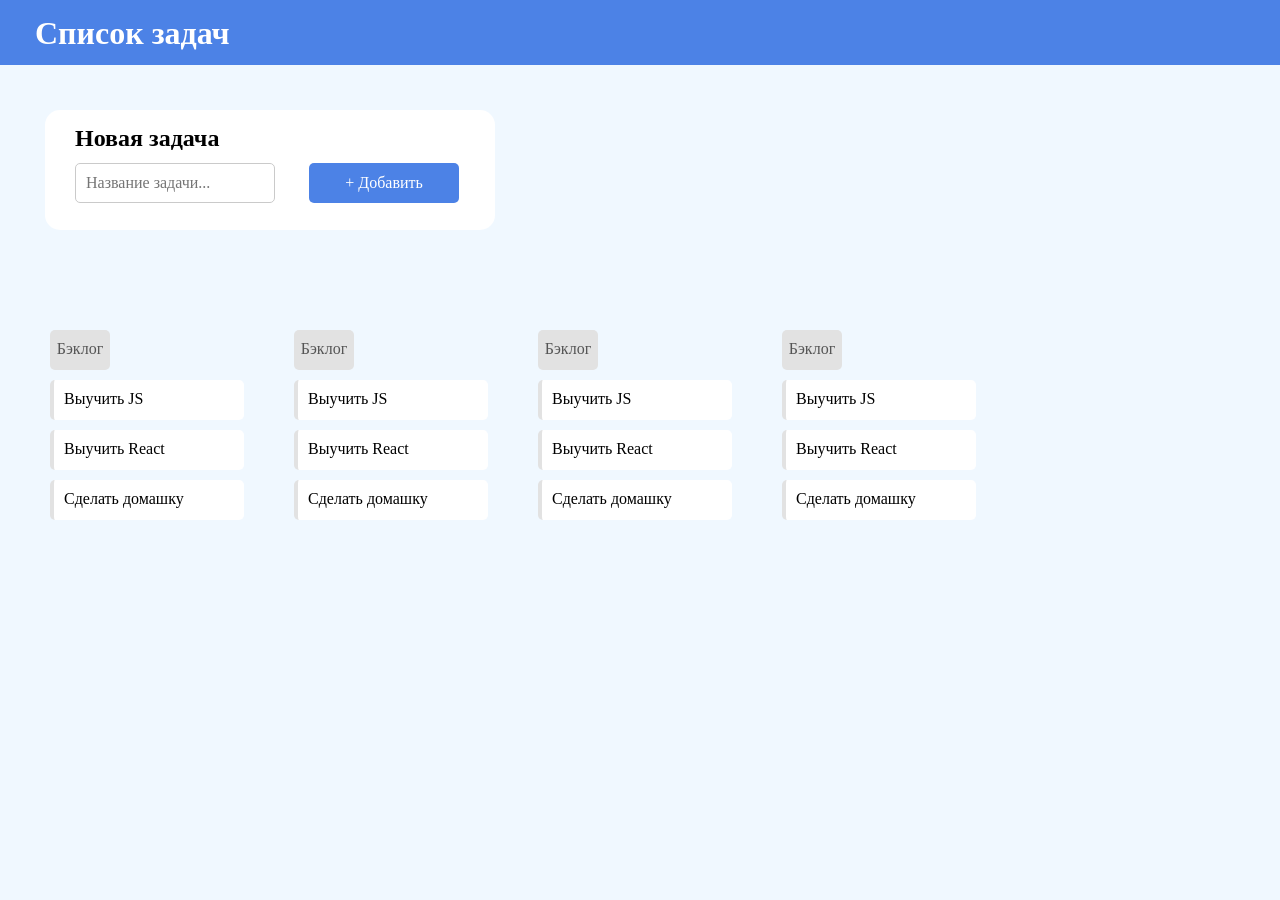
==== Lab2/index.html @ ca16eb76 "create main.js and add all scripts at index.html" ====
<!DOCTYPE html>
<html lang="en">
<head>
    <meta charset="UTF-8">
    <meta http-equiv="X-UA-Compatible" content="IE=edge">
    <meta name="viewport" content="width=device-width, initial-scale=1.0">
    <link rel="stylesheet" href="styles/normolize.css">
    <link rel="stylesheet" href="styles/name_task.css">
    <link rel="stylesheet" href="styles/items_task.css">
    <link rel="stylesheet" href="styles/add_task.css">
    <link rel="stylesheet" href="styles/button_clear.css">
    <title>TodoList</title>
</head>
<body class="board-app ">
    <main class="board-app__main">
        <div class="board-app__inner">
            <section class="add-task">
            </section>
            <section class="task-board">
                <div class="name-tasks list-task"> </div>
            </section>
        </div>
    </main>
    <script src="src/main.js" type="module"></script>
</body>
</html>
---- Lab2/styles/normolize.css ----
/*! normalize.css v8.0.1 | MIT License | github.com/necolas/normalize.css */

/* Document
   ========================================================================== */

/**
 * 1. Correct the line height in all browsers.
 * 2. Prevent adjustments of font size after orientation changes in iOS.
 */

 html {
    line-height: 1.15; /* 1 */
    -webkit-text-size-adjust: 100%; /* 2 */
  }
  
  /* Sections
     ========================================================================== */
  
  /**
   * Remove the margin in all browsers.
   */
  
  body {
    margin: 0;
    background-color: aliceblue;
  }
  
  /**
   * Render the `main` element consistently in IE.
   */
  
  main {
    display: block;
  }
  
  /**
   * Correct the font size and margin on `h1` elements within `section` and
   * `article` contexts in Chrome, Firefox, and Safari.
   */
  
  h1 {
    font-size: 2em;
    height: 50px;
    margin: 0px;
    padding-left: 35px;
    padding-top: 15px;
    color: white;
    background-color: rgb(76, 130, 230);
  }
  
  /* Grouping content
     ========================================================================== */
  
  /**
   * 1. Add the correct box sizing in Firefox.
   * 2. Show the overflow in Edge and IE.
   */
  
  hr {
    box-sizing: content-box; /* 1 */
    height: 0; /* 1 */
    overflow: visible; /* 2 */
  }
  
  /**
   * 1. Correct the inheritance and scaling of font size in all browsers.
   * 2. Correct the odd `em` font sizing in all browsers.
   */
  
  pre {
    font-family: monospace, monospace; /* 1 */
    font-size: 1em; /* 2 */
  }
  
  /* Text-level semantics
     ========================================================================== */
  
  /**
   * Remove the gray background on active links in IE 10.
   */
  
  a {
    background-color: transparent;
  }
  
  /**
   * 1. Remove the bottom border in Chrome 57-
   * 2. Add the correct text decoration in Chrome, Edge, IE, Opera, and Safari.
   */
  
  abbr[title] {
    border-bottom: none; /* 1 */
    text-decoration: underline; /* 2 */
    text-decoration: underline dotted; /* 2 */
  }
  
  /**
   * Add the correct font weight in Chrome, Edge, and Safari.
   */
  
  b,
  strong {
    font-weight: bolder;
  }
  
  /**
   * 1. Correct the inheritance and scaling of font size in all browsers.
   * 2. Correct the odd `em` font sizing in all browsers.
   */
  
  code,
  kbd,
  samp {
    font-family: monospace, monospace; /* 1 */
    font-size: 1em; /* 2 */
  }
  
  /**
   * Add the correct font size in all browsers.
   */
  
  small {
    font-size: 80%;
  }
  
  /**
   * Prevent `sub` and `sup` elements from affecting the line height in
   * all browsers.
   */
  
  sub,
  sup {
    font-size: 75%;
    line-height: 0;
    position: relative;
    vertical-align: baseline;
  }
  
  sub {
    bottom: -0.25em;
  }
  
  sup {
    top: -0.5em;
  }
  
  /* Embedded content
     ========================================================================== */
  
  /**
   * Remove the border on images inside links in IE 10.
   */
  
  img {
    border-style: none;
  }
  
  /* Forms
     ========================================================================== */
  
  /**
   * 1. Change the font styles in all browsers.
   * 2. Remove the margin in Firefox and Safari.
   */
  
  button,
  input,
  optgroup,
  select,
  textarea {
    font-family: inherit; /* 1 */
    font-size: 100%; /* 1 */
    line-height: 1.15; /* 1 */
    margin: 0; /* 2 */
  }
  
  /**
   * Show the overflow in IE.
   * 1. Show the overflow in Edge.
   */
  
  button,
  input { /* 1 */
    overflow: visible;
  }
  
  /**
   * Remove the inheritance of text transform in Edge, Firefox, and IE.
   * 1. Remove the inheritance of text transform in Firefox.
   */
  
  button,
  select { /* 1 */
    text-transform: none;
  }
  
  /**
   * Correct the inability to style clickable types in iOS and Safari.
   */
  
  button,
  [type="button"],
  [type="reset"],
  [type="submit"] {
    appearance: button;
  }
  
  /**
   * Remove the inner border and padding in Firefox.
   */
  
  button::-moz-focus-inner,
  [type="button"]::-moz-focus-inner,
  [type="reset"]::-moz-focus-inner,
  [type="submit"]::-moz-focus-inner {
    border-style: none;
    padding: 0;
  }
  
  /**
   * Restore the focus styles unset by the previous rule.
   */
  
  button:-moz-focusring,
  [type="button"]:-moz-focusring,
  [type="reset"]:-moz-focusring,
  [type="submit"]:-moz-focusring {
    outline: 1px dotted ButtonText;
  }
  
  /**
   * Correct the padding in Firefox.
   */
  
  fieldset {
    padding: 0.35em 0.75em 0.625em;
  }
  
  /**
   * 1. Correct the text wrapping in Edge and IE.
   * 2. Correct the color inheritance from `fieldset` elements in IE.
   * 3. Remove the padding so developers are not caught out when they zero out
   *    `fieldset` elements in all browsers.
   */
  
  legend {
    box-sizing: border-box; /* 1 */
    color: inherit; /* 2 */
    display: table; /* 1 */
    max-width: 100%; /* 1 */
    padding: 0; /* 3 */
    white-space: normal; /* 1 */
  }
  
  /**
   * Add the correct vertical alignment in Chrome, Firefox, and Opera.
   */
  
  progress {
    vertical-align: baseline;
  }
  
  /**
   * Remove the default vertical scrollbar in IE 10+.
   */
  
  textarea {
    overflow: auto;
  }
  
  /**
   * 1. Add the correct box sizing in IE 10.
   * 2. Remove the padding in IE 10.
   */
  
  [type="checkbox"],
  [type="radio"] {
    box-sizing: border-box; /* 1 */
    padding: 0; /* 2 */
  }
  
  /**
   * Correct the cursor style of increment and decrement buttons in Chrome.
   */
  
  [type="number"]::-webkit-inner-spin-button,
  [type="number"]::-webkit-outer-spin-button {
    height: auto;
  }
  
  /**
   * 1. Correct the odd appearance in Chrome and Safari.
   * 2. Correct the outline style in Safari.
   */
  
  [type="search"] {
    appearance: textfield; /* 1 */
    outline-offset: -2px; /* 2 */
  }
  
  /**
   * Remove the inner padding in Chrome and Safari on macOS.
   */
  
  [type="search"]::-webkit-search-decoration {
    -webkit-appearance: none;
  }
  
  /**
   * 1. Correct the inability to style clickable types in iOS and Safari.
   * 2. Change font properties to `inherit` in Safari.
   */
  
  ::-webkit-file-upload-button {
    -webkit-appearance: button; /* 1 */
    font: inherit; /* 2 */
  }
  
  /* Interactive
     ========================================================================== */
  
  /*
   * Add the correct display in Edge, IE 10+, and Firefox.
   */
  
  details {
    display: block;
  }
  
  /*
   * Add the correct display in all browsers.
   */
  
  summary {
    display: list-item;
  }
  
  /* Misc
     ========================================================================== */
  
  /**
   * Add the correct display in IE 10+.
   */
  
  template {
    display: none;
  }
  
  /**
   * Add the correct display in IE 10.
   */
  
  [hidden] {
    display: none;
  }
---- Lab2/styles/name_task.css ----
.task{
    max-width: 100%;
    display:flex;
}

.name-tasks{
    display: flex;
}

.task_status{
    width: 30px;
    margin-left: 50px;
    padding-top: 10px ;
    text-align: center;
    white-space: nowrap;
    border-radius: 5px;
}
---- Lab2/styles/items_task.css ----
.task_status.backlog{
    width: 60px;
    height: 30px;
    color: rgb(85, 85, 85);
    background-color: rgb(226, 226, 226);
}

.task_status.process{
    width: 100px;
    height: 30px;
    color: rgb(36, 113, 255);
    background-color: rgb(177, 217, 255);
}

.task_status.ready{
    width: 70px;
    height: 30px;
    color: rgb(53, 167, 59);
    background-color: rgb(206, 255, 212);
}

.task_status.backet{
    width: 70px;
    height: 30px;
    color: rgb(167, 53, 53);
    background-color: rgb(255, 206, 206);
}

.task_list_backlog,
.task_list_proсess,
.task_list_ready,
.task_list_backet {
    margin-top: 40px;
    list-style: none;
    text-align: left;
}

.task_list_backlog li{
    padding-left: 10px;
    border-color: rgb(226, 226, 226);
}

.task_list_backlog{
    margin-left: -100px;
}

.task_list_proсess{
    margin-left: -140px;
}

.task_list_proсess li{
    padding-left: 10px;
    border-color: rgb(177, 217, 255);
}

.task_list_ready{
    margin-left: -110px;
}

.task_list_ready li{
    padding-left: 10px;
    border-color: rgb(206, 255, 212);
}

.task_list_backet{
    margin-left: -110px;
}

.task_list_backet li{
    padding-left: 10px;
    border-color:  rgb(255, 206, 206);
}

.task_list_items{
    width: 180px;
    height: 30px;
    padding-top: 10px;
    margin-top:10px;
    border-left: 4px solid;
    border-radius: 5px;
    background-color: white;
}
---- Lab2/styles/add_task.css ----
.user_add_task{
    width: 450px;
    height: 120px;
    margin-left: 45px;
    margin-top: 45px;
    margin-bottom: 100px;
    border-radius: 15px;
    background-color: white;
}

.user_add_task h2{
    padding-left: 30px;
    padding-top: 15px;
    margin-bottom: 10px;
}

.user_add_task_search{
    width: 200px;
    height: 40px;
    padding-left: 10px;
    margin-left: 30px;
    border: 1px;
    border-style:solid;
    border-radius: 5px;
    border-color:rgb(202, 202, 202);
}

.user_add_task_button{
    width: 150px;
    height: 40px;
    margin-left: 30px;
    border: none;
    border-radius: 5px;
    color:white;
    background-color: rgb(76, 130, 230) ;
}

.user_add_task_button:hover{
    background-color:rgb(39, 100, 212);
}
---- Lab2/styles/button_clear.css ----
.task_button_clear{
    width: 192px;
    height: 40px;
    margin-top: 160px;
    margin-left:-192px;
    border: none;
    border-radius: 5px;
    color: rgb(255, 255, 255);
    background-color:rgb(167, 53, 53);
}

.task_button_clear:hover{
    background-color:rgb(141, 47, 47);
}
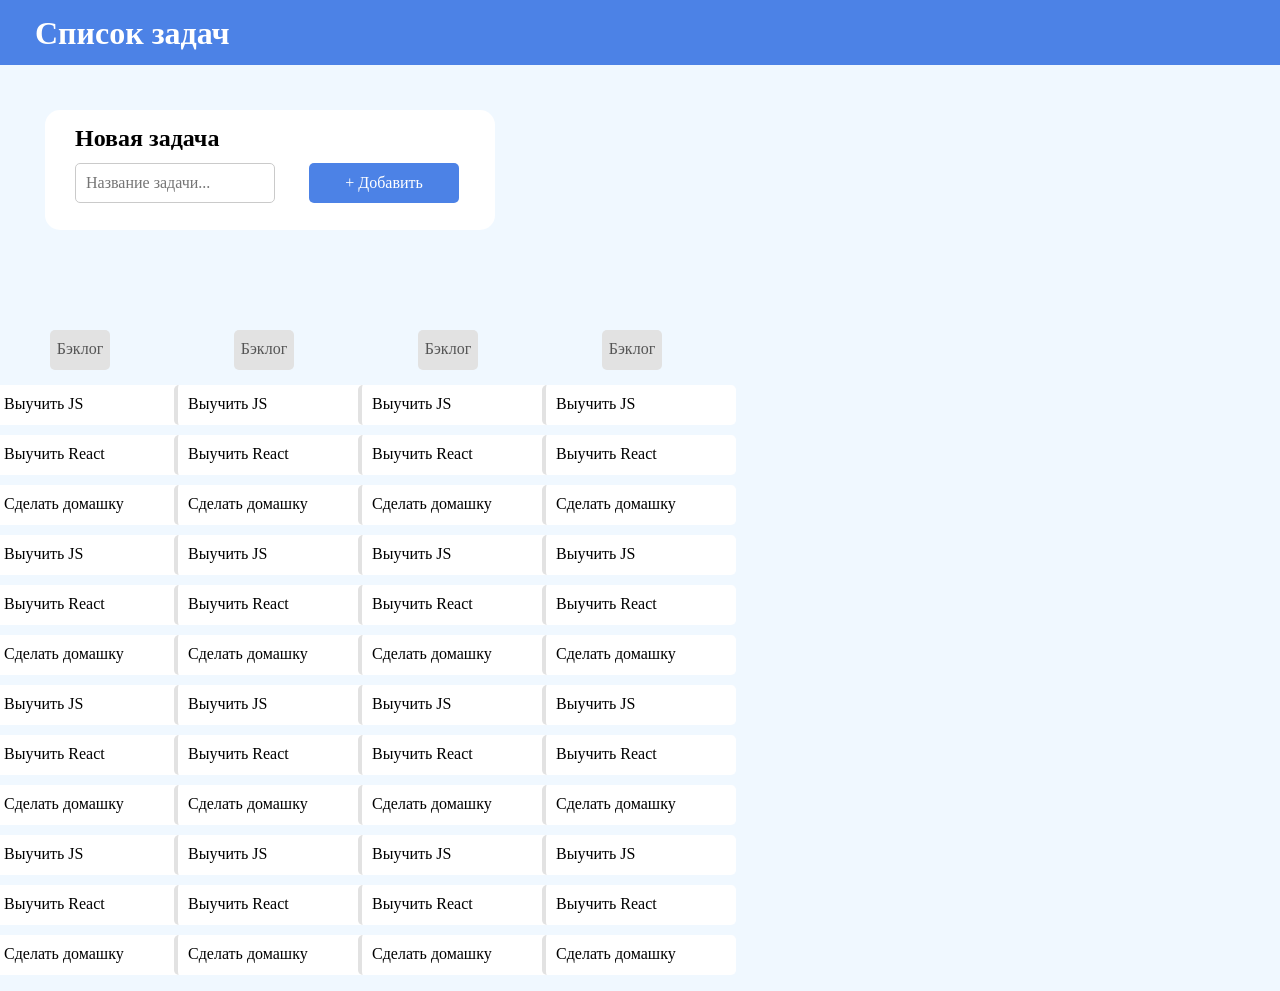
==== commit 992ff90f: "Fix wrong at 2 lab" ====
--- a/Lab2/index.html
+++ b/Lab2/index.html
@@ -17,7 +17,7 @@
             <section class="add-task">
             </section>
             <section class="task-board">
-                <div class="name-tasks list-task"> </div>
+
             </section>
         </div>
     </main>
--- a/Lab2/styles/name_task.css
+++ b/Lab2/styles/name_task.css
@@ -14,4 +14,8 @@
     text-align: center;
     white-space: nowrap;
     border-radius: 5px;
+}
+
+.task-board{
+    display: flex;
 }
--- a/Lab2/styles/items_task.css
+++ b/Lab2/styles/items_task.css
@@ -1,4 +1,3 @@
-
 
 .task_status.backlog{
     width: 60px;
@@ -26,15 +25,6 @@
     height: 30px;
     color: rgb(167, 53, 53);
     background-color: rgb(255, 206, 206);
-}
-
-.task_list_backlog,
-.task_list_proсess,
-.task_list_ready,
-.task_list_backet {
-    margin-top: 40px;
-    list-style: none;
-    text-align: left;
 }
 
 .task_list_backlog li{
@@ -76,9 +66,18 @@
 .task_list_items{
     width: 180px;
     height: 30px;
+    padding-left: 10px;
+    list-style: none;
+    text-align: left;
     padding-top: 10px;
     margin-top:10px;
     border-left: 4px solid;
+    border-color: gray;
     border-radius: 5px;
     background-color: white;
 }
+
+.list-task{
+    margin-top: 5dvh;
+    margin-left: -100px;
+}
